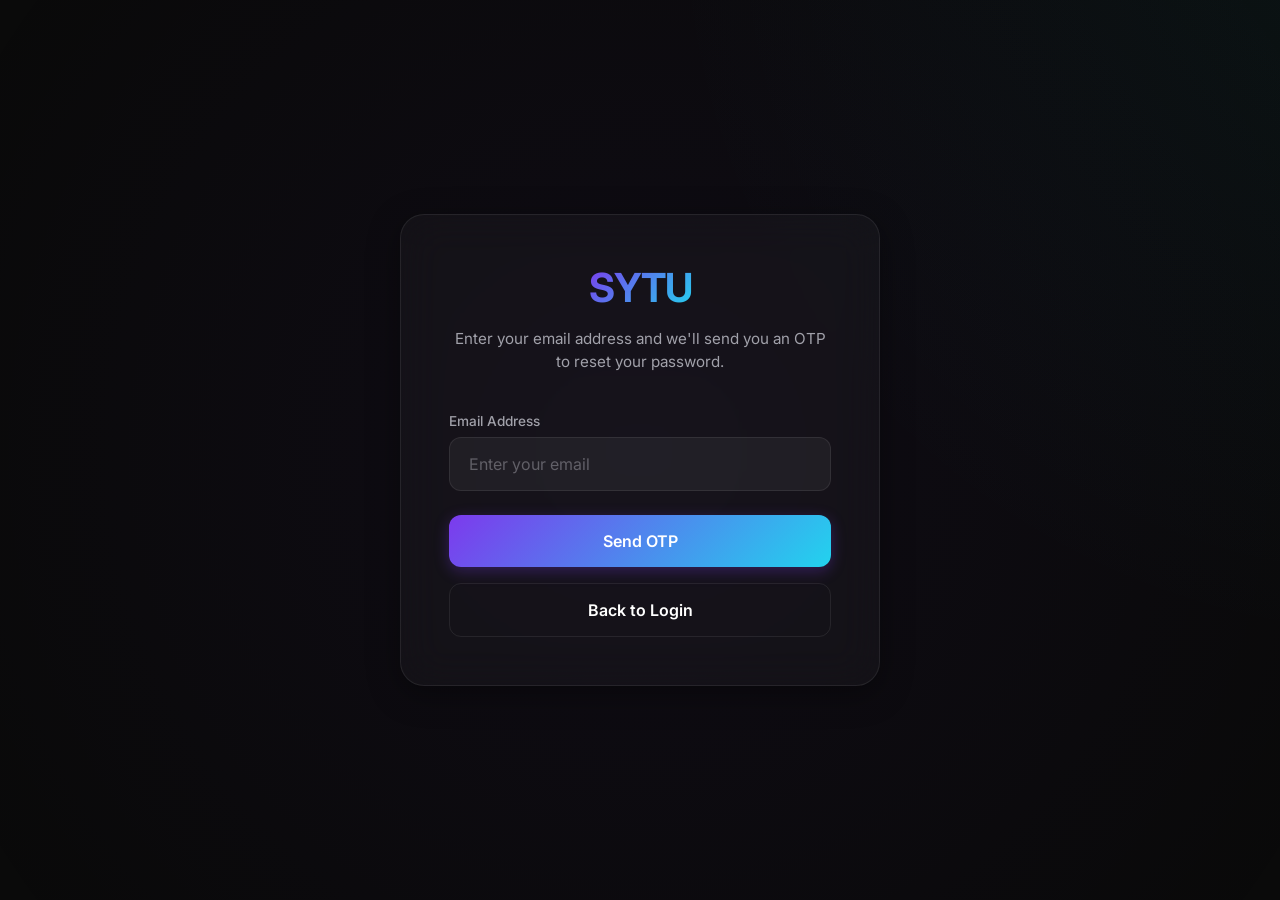
==== forgot-password.html @ 05122303 "Final Prototype: Includes -> HTML(7),CSS,JS" ====
<!DOCTYPE html>
<html lang="en">
<head>
    <meta charset="UTF-8">
    <meta name="viewport" content="width=device-width, initial-scale=1.0">
    <title>SYTU - Forgot Password</title>
    <link rel="stylesheet" href="style.css">
</head>
<body>
    <div class="auth-container">
        <div class="auth-card">
            <div class="auth-header">
                <a href="#" class="auth-logo text-gradient">SYTU</a>
                <p class="auth-subtitle">Enter your email address and we'll send you an OTP to reset your password.</p>
            </div>
            
            <form id="forgot-password-form">
                <div class="form-group">
                    <label class="form-label">Email Address</label>
                    <input type="email" id="forgot-email" class="form-input" placeholder="Enter your email" required>
                </div>

                <div id="forgot-error" style="color: #ef4444; font-size: 0.85rem; margin-bottom: 1rem; display: none;"></div>

                <button type="submit" class="btn btn-primary" style="margin-bottom: 1rem;">Send OTP</button>
                <a href="login.html" class="btn btn-secondary" style="text-decoration: none;">Back to Login</a>
            </form>
        </div>
    </div>
    <script src="script.js"></script>
</body>
</html>
---- style.css ----
@import url('https://fonts.googleapis.com/css2?family=Inter:wght@300;400;500;600;700&display=swap');

:root {
    --bg-color: #0A0A0A;
    --primary: #7C3AED;
    --primary-hover: #6D28D9;
    --accent: #22D3EE;
    --text-main: #FFFFFF;
    --text-muted: #A1A1AA;
    --glass-bg: rgba(255, 255, 255, 0.03);
    --glass-border: rgba(255, 255, 255, 0.08);
    --glass-shadow: 0 8px 32px 0 rgba(0, 0, 0, 0.37);
    --input-bg: rgba(255, 255, 255, 0.05);
    --gradient-brand: linear-gradient(135deg, #7C3AED 0%, #22D3EE 100%);
}

* {
    margin: 0;
    padding: 0;
    box-sizing: border-box;
    font-family: 'Inter', sans-serif;
}

body {
    background-color: var(--bg-color);
    color: var(--text-main);
    min-height: 100vh;
    overflow-x: hidden;
    position: relative;
    display: flex;
    flex-direction: column;
}

/* Background effects */
body::before {
    content: '';
    position: fixed;
    top: -50%;
    left: -50%;
    width: 200%;
    height: 200%;
    background: radial-gradient(circle at 50% 50%, rgba(124, 58, 237, 0.05) 0%, transparent 50%),
                radial-gradient(circle at 80% 20%, rgba(34, 211, 238, 0.05) 0%, transparent 30%);
    z-index: -1;
    pointer-events: none;
}

/* Typography & Utils */
a {
    color: var(--accent);
    text-decoration: none;
    transition: color 0.3s ease;
}
a:hover {
    color: var(--primary);
}

.text-gradient {
    background: var(--gradient-brand);
    -webkit-background-clip: text;
    -webkit-text-fill-color: transparent;
    background-clip: text;
}

/* Auth Layout */
.auth-container {
    display: flex;
    min-height: 100vh;
    align-items: center;
    justify-content: center;
    padding: 2rem;
}

.auth-card {
    background: var(--glass-bg);
    backdrop-filter: blur(20px);
    -webkit-backdrop-filter: blur(20px);
    border: 1px solid var(--glass-border);
    border-radius: 24px;
    padding: 3rem;
    width: 100%;
    max-width: 480px;
    box-shadow: var(--glass-shadow);
    animation: slideUp 0.6s cubic-bezier(0.16, 1, 0.3, 1) forwards;
    opacity: 0;
    transform: translateY(20px);
}

.auth-header {
    text-align: center;
    margin-bottom: 2.5rem;
}

.auth-logo {
    font-size: 2.5rem;
    font-weight: 700;
    letter-spacing: -1px;
    margin-bottom: 1rem;
    display: inline-block;
}

.auth-subtitle {
    color: var(--text-muted);
    font-size: 0.95rem;
    line-height: 1.5;
}

/* Forms */
.form-group {
    margin-bottom: 1.5rem;
    position: relative;
}

.form-label {
    display: block;
    font-size: 0.85rem;
    font-weight: 500;
    color: var(--text-muted);
    margin-bottom: 0.5rem;
    transition: color 0.3s ease;
}

.form-input {
    width: 100%;
    background: var(--input-bg);
    border: 1px solid var(--glass-border);
    border-radius: 12px;
    padding: 1rem 1.2rem;
    color: var(--text-main);
    font-size: 1rem;
    transition: all 0.3s ease;
    outline: none;
}

.form-input::placeholder {
    color: rgba(161, 161, 170, 0.5);
}

.form-input:focus {
    border-color: var(--primary);
    background: rgba(124, 58, 237, 0.05);
    box-shadow: 0 0 0 4px rgba(124, 58, 237, 0.1);
}

/* Dropdown specific styles */
select.form-input {
    cursor: pointer;
}

select.form-input option {
    background-color: #1a1a1a;
    color: #ffffff;
    padding: 1rem;
}

select.form-input option:checked,
select.form-input option:hover {
    background-color: var(--primary);
    color: #ffffff;
}

/* Buttons */
.btn {
    width: 100%;
    padding: 1rem;
    border: none;
    border-radius: 12px;
    font-size: 1rem;
    font-weight: 600;
    cursor: pointer;
    transition: all 0.3s ease;
    display: flex;
    justify-content: center;
    align-items: center;
    gap: 0.5rem;
}

.btn-primary {
    background: var(--gradient-brand);
    color: #fff;
    box-shadow: 0 4px 15px rgba(124, 58, 237, 0.3);
}

.btn-primary:hover {
    transform: translateY(-2px);
    box-shadow: 0 8px 25px rgba(34, 211, 238, 0.4);
}

.btn-secondary {
    background: transparent;
    color: var(--text-main);
    border: 1px solid var(--glass-border);
}

.btn-secondary:hover {
    background: var(--glass-bg);
    border-color: var(--text-muted);
}

.auth-footer {
    margin-top: 2rem;
    text-align: center;
    font-size: 0.9rem;
    color: var(--text-muted);
}

/* OTP Specific */
.otp-inputs {
    display: flex;
    gap: 1rem;
    justify-content: space-between;
    margin-bottom: 2rem;
}

.otp-input {
    width: 3.5rem;
    height: 4rem;
    text-align: center;
    font-size: 1.5rem;
    font-weight: 600;
    border-radius: 12px;
    background: var(--input-bg);
    border: 1px solid var(--glass-border);
    color: var(--text-main);
}

.otp-input:focus {
    border-color: var(--accent);
    outline: none;
    box-shadow: 0 0 10px rgba(34, 211, 238, 0.2);
}

/* App Layout (Profile etc) */
.navbar {
    background: rgba(10, 10, 10, 0.8);
    backdrop-filter: blur(12px);
    border-bottom: 1px solid var(--glass-border);
    position: sticky;
    top: 0;
    z-index: 100;
    padding: 1rem 5%;
    display: flex;
    justify-content: space-between;
    align-items: center;
}

.nav-brand {
    font-size: 1.5rem;
    font-weight: 700;
}

.nav-links {
    display: flex;
    gap: 2rem;
    align-items: center;
}

.nav-link {
    color: var(--text-muted);
    font-weight: 500;
}

.nav-link:hover {
    color: var(--text-main);
}

.nav-profile {
    width: 40px;
    height: 40px;
    border-radius: 50%;
    object-fit: cover;
    border: 2px solid var(--primary);
    cursor: pointer;
    transition: transform 0.3s ease;
}

.nav-profile:hover {
    transform: scale(1.05);
}

/* Profile Page */
.profile-container {
    max-width: 1100px;
    margin: 0 auto;
    padding: 2rem;
    width: 100%;
}

.profile-header {
    background: var(--glass-bg);
    border: 1px solid var(--glass-border);
    border-radius: 24px;
    overflow: hidden;
    margin-bottom: 2rem;
    animation: fadeScale 0.6s ease forwards;
}

.profile-cover {
    height: 250px;
    background: linear-gradient(45deg, rgba(124, 58, 237, 0.6), rgba(34, 211, 238, 0.4));
    background-size: cover;
    background-position: center;
    position: relative;
}

.profile-info-section {
    padding: 0 3rem 2rem 3rem;
    position: relative;
    display: flex;
    justify-content: space-between;
    align-items: flex-end;
    margin-top: -60px;
}

.profile-avatar-wrapper {
    position: relative;
}

.profile-avatar {
    width: 140px;
    height: 140px;
    border-radius: 50%;
    border: 6px solid var(--bg-color);
    object-fit: cover;
    background: var(--bg-color);
    box-shadow: 0 4px 20px rgba(0,0,0,0.5);
}

.profile-status {
    position: absolute;
    bottom: 10px;
    right: 10px;
    width: 24px;
    height: 24px;
    background: #10B981;
    border: 4px solid var(--bg-color);
    border-radius: 50%;
}

.profile-actions {
    display: flex;
    gap: 1rem;
    margin-bottom: 1rem;
}

.profile-details {
    padding: 0 3rem 3rem 3rem;
}

.profile-name {
    font-size: 2.2rem;
    font-weight: 700;
    margin-bottom: 0.2rem;
}

.profile-username {
    color: var(--accent);
    font-size: 1.1rem;
    margin-bottom: 1.5rem;
    display: flex;
    align-items: center;
    gap: 0.5rem;
}

.profile-bio {
    color: var(--text-muted);
    font-size: 1.05rem;
    line-height: 1.6;
    max-width: 800px;
    margin-bottom: 2rem;
}

.profile-meta {
    display: flex;
    gap: 2rem;
    margin-bottom: 0;
    color: var(--text-muted);
}

.meta-item {
    display: flex;
    align-items: center;
    gap: 0.5rem;
}

/* Grid Layout for Profile */
.profile-grid {
    display: grid;
    grid-template-columns: 1fr 2.5fr;
    gap: 2rem;
    animation: slideUp 0.6s ease forwards;
    animation-delay: 0.2s;
    opacity: 0;
}

.glass-card {
    background: var(--glass-bg);
    border: 1px solid var(--glass-border);
    border-radius: 20px;
    padding: 2rem;
    backdrop-filter: blur(10px);
}

.card-title {
    font-size: 1.25rem;
    font-weight: 600;
    margin-bottom: 1.5rem;
    display: flex;
    align-items: center;
    gap: 0.75rem;
    color: var(--text-main);
}

.skills-container {
    display: flex;
    flex-wrap: wrap;
    gap: 0.75rem;
}

.skill-tag {
    background: rgba(124, 58, 237, 0.1);
    color: #E9D5FF;
    border: 1px solid rgba(124, 58, 237, 0.3);
    padding: 0.5rem 1rem;
    border-radius: 50px;
    font-size: 0.85rem;
    font-weight: 500;
    transition: all 0.3s ease;
}

.skill-tag:hover {
    background: rgba(124, 58, 237, 0.3);
    transform: translateY(-2px);
    box-shadow: 0 4px 10px rgba(124, 58, 237, 0.2);
}

.social-links {
    display: flex;
    flex-direction: column;
    gap: 1rem;
}

.social-link {
    display: flex;
    align-items: center;
    gap: 1rem;
    color: var(--text-muted);
    padding: 1rem;
    border-radius: 12px;
    background: var(--input-bg);
    transition: all 0.3s ease;
    border: 1px solid transparent;
}

.social-link:hover {
    background: rgba(255, 255, 255, 0.05);
    color: var(--text-main);
    transform: translateX(5px);
    border-color: var(--glass-border);
}

/* Project Cards */
.projects-grid {
    display: grid;
    grid-template-columns: repeat(auto-fill, minmax(300px, 1fr));
    gap: 1.5rem;
}

.project-card {
    background: var(--input-bg);
    border: 1px solid var(--glass-border);
    border-radius: 16px;
    overflow: hidden;
    transition: all 0.3s ease;
    display: flex;
    flex-direction: column;
}

.project-card:hover {
    transform: translateY(-5px);
    border-color: var(--primary);
    box-shadow: 0 10px 30px rgba(124, 58, 237, 0.15);
}

.project-img {
    width: 100%;
    height: 180px;
    object-fit: cover;
    border-bottom: 1px solid var(--glass-border);
}

.project-content {
    padding: 1.5rem;
    flex: 1;
    display: flex;
    flex-direction: column;
}

.project-title {
    font-size: 1.1rem;
    font-weight: 600;
    margin-bottom: 0.5rem;
    color: var(--text-main);
}

.project-desc {
    color: var(--text-muted);
    font-size: 0.9rem;
    line-height: 1.5;
    margin-bottom: 1.5rem;
    flex: 1;
}

.project-tech {
    display: flex;
    flex-wrap: wrap;
    gap: 0.5rem;
    font-size: 0.8rem;
    color: var(--accent);
}

/* Edit Profile Form */
.edit-profile-layout {
    display: grid;
    grid-template-columns: 250px 1fr;
    gap: 2rem;
    max-width: 1100px;
    margin: 2rem auto;
    padding: 0 2rem;
    animation: slideUp 0.6s ease forwards;
}

.edit-sidebar .glass-card {
    position: sticky;
    top: 100px;
    padding: 1.5rem;
}

.edit-sidebar .nav-link {
    display: flex;
    align-items: center;
    gap: 0.75rem;
    padding: 1rem;
    border-radius: 12px;
    margin-bottom: 0.5rem;
    transition: all 0.3s ease;
    color: var(--text-muted);
}

.edit-sidebar .nav-link:hover {
    background: var(--input-bg);
    color: var(--text-main);
}

.edit-sidebar .nav-link.active {
    background: rgba(124, 58, 237, 0.15);
    color: var(--accent);
    font-weight: 600;
    border-left: 3px solid var(--accent);
}

.edit-form-section {
    margin-bottom: 3rem;
}

.edit-form-section h3 {
    margin-bottom: 1.5rem;
    padding-bottom: 0.75rem;
    border-bottom: 1px solid var(--glass-border);
    color: var(--text-main);
}

.avatar-upload {
    display: flex;
    align-items: center;
    gap: 2rem;
    margin-bottom: 2.5rem;
}

.avatar-upload img {
    width: 120px;
    height: 120px;
    border-radius: 50%;
    object-fit: cover;
    border: 4px solid var(--glass-border);
}

.upload-actions {
    display: flex;
    flex-direction: column;
    gap: 0.75rem;
}

.form-row {
    display: grid;
    grid-template-columns: 1fr 1fr;
    gap: 1.5rem;
}

textarea.form-input {
    resize: vertical;
    min-height: 120px;
}

.form-actions {
    display: flex;
    justify-content: flex-end;
    gap: 1rem;
    margin-top: 2rem;
    padding-top: 2rem;
    border-top: 1px solid var(--glass-border);
}

.form-actions .btn {
    width: auto;
    padding: 0.75rem 2rem;
}

/* Animations */
@keyframes slideUp {
    0% { opacity: 0; transform: translateY(30px); }
    100% { opacity: 1; transform: translateY(0); }
}

@keyframes fadeScale {
    0% { opacity: 0; transform: scale(0.98); }
    100% { opacity: 1; transform: scale(1); }
}

/* Responsive */
@media (max-width: 900px) {
    .profile-grid {
        grid-template-columns: 1fr;
    }
    .edit-profile-layout {
        grid-template-columns: 1fr;
    }
    .edit-sidebar .glass-card {
        position: relative;
        top: 0;
        display: flex;
        overflow-x: auto;
        padding: 1rem;
    }
    .edit-sidebar .nav-link {
        white-space: nowrap;
        margin-bottom: 0;
        border-left: none;
        border-bottom: 3px solid transparent;
    }
    .edit-sidebar .nav-link.active {
        border-left: none;
        border-bottom: 3px solid var(--accent);
    }
}

@media (max-width: 768px) {
    .profile-info-section {
        flex-direction: column;
        align-items: center;
        text-align: center;
        padding: 0 1.5rem 1.5rem 1.5rem;
    }
    .profile-avatar {
        margin-top: -70px;
        margin-bottom: 1.5rem;
    }
    .profile-actions {
        width: 100%;
        justify-content: center;
    }
    .profile-meta {
        justify-content: center;
        flex-wrap: wrap;
    }
    .profile-details {
        padding: 0 1.5rem 2rem 1.5rem;
    }
    .form-row {
        grid-template-columns: 1fr;
    }
    .auth-card {
        padding: 2rem;
    }
}

/* Password Visibility Toggle */
.password-wrapper {
    position: relative;
    display: flex;
    align-items: center;
}

.password-wrapper .form-input {
    width: 100%;
    padding-right: 2.5rem;
}

.toggle-password {
    position: absolute;
    right: 0.75rem;
    background: transparent;
    border: none;
    color: var(--text-muted);
    cursor: pointer;
    padding: 0;
    display: flex;
    align-items: center;
    justify-content: center;
    transition: color 0.2s ease;
}

.toggle-password:hover {
    color: var(--text-main);
}
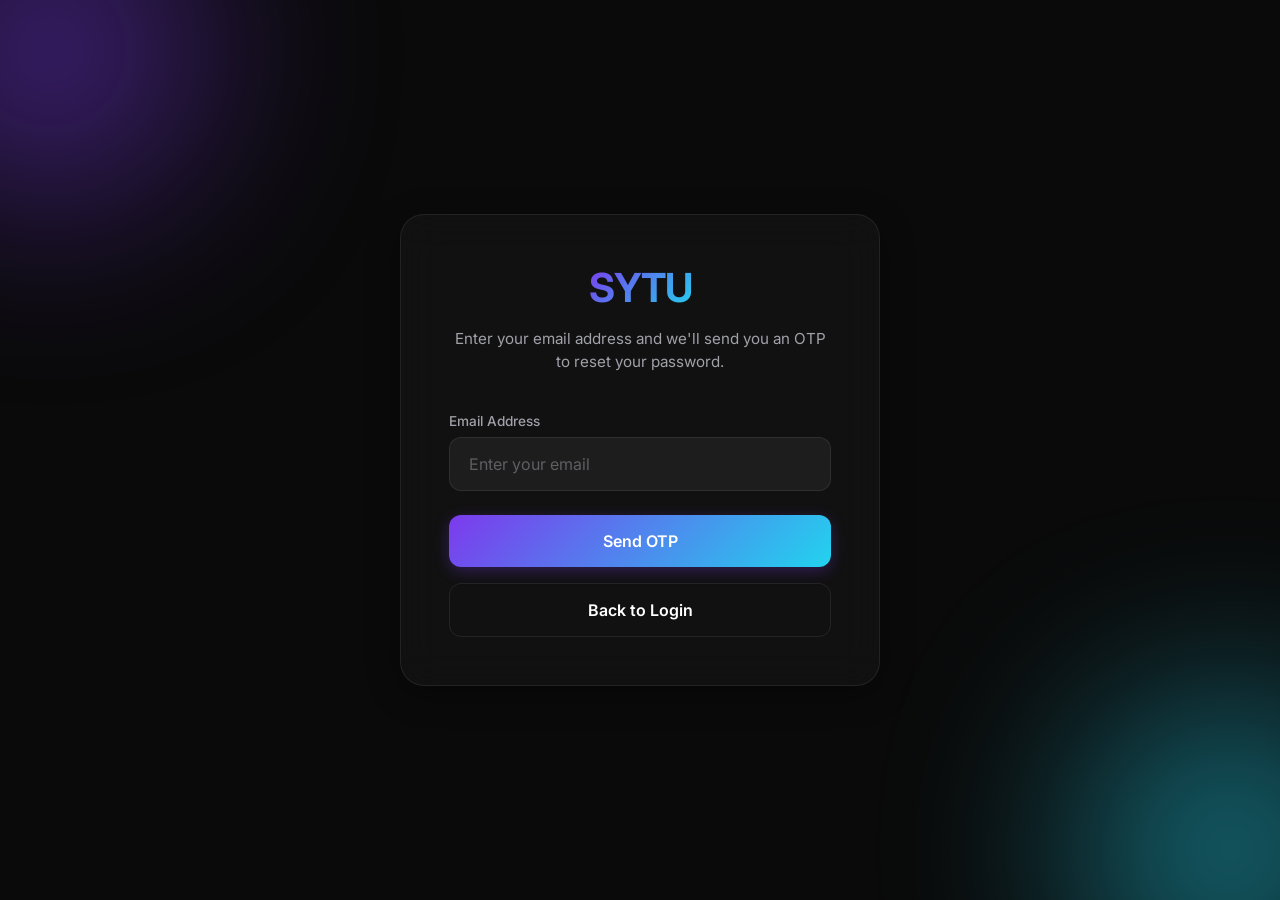
==== commit 5a1765b1: "Refactor: Set login as root entry point by renaming login.html to index.html" ====
--- a/forgot-password.html
+++ b/forgot-password.html
@@ -23,7 +23,7 @@
                 <div id="forgot-error" style="color: #ef4444; font-size: 0.85rem; margin-bottom: 1rem; display: none;"></div>
 
                 <button type="submit" class="btn btn-primary" style="margin-bottom: 1rem;">Send OTP</button>
-                <a href="login.html" class="btn btn-secondary" style="text-decoration: none;">Back to Login</a>
+                <a href="index.html" class="btn btn-secondary" style="text-decoration: none;">Back to Login</a>
             </form>
         </div>
     </div>
--- a/style.css
+++ b/style.css
@@ -32,17 +32,35 @@
 }
 
 /* Background effects */
-body::before {
+body::before, body::after {
     content: '';
     position: fixed;
-    top: -50%;
-    left: -50%;
-    width: 200%;
-    height: 200%;
-    background: radial-gradient(circle at 50% 50%, rgba(124, 58, 237, 0.05) 0%, transparent 50%),
-                radial-gradient(circle at 80% 20%, rgba(34, 211, 238, 0.05) 0%, transparent 30%);
+    width: 300px;
+    height: 300px;
+    border-radius: 50%;
     z-index: -1;
-    pointer-events: none;
+    filter: blur(100px);
+    opacity: 0.5;
+    animation: floatOrb 10s infinite alternate ease-in-out;
+}
+
+body::before {
+    background: var(--primary);
+    top: -100px;
+    left: -100px;
+}
+
+body::after {
+    background: var(--accent);
+    bottom: -100px;
+    right: -100px;
+    animation-duration: 12s;
+    animation-delay: -5s;
+}
+
+@keyframes floatOrb {
+    0% { transform: translate(0, 0) scale(1); }
+    100% { transform: translate(100px, 100px) scale(1.5); }
 }
 
 /* Typography & Utils */
@@ -230,6 +248,17 @@
     box-shadow: 0 0 10px rgba(34, 211, 238, 0.2);
 }
 
+.social-buttons-container {
+    display: flex;
+    gap: 1rem;
+}
+
+@media (max-width: 480px) {
+    .social-buttons-container {
+        flex-direction: column;
+    }
+}
+
 /* App Layout (Profile etc) */
 .navbar {
     background: rgba(10, 10, 10, 0.8);
